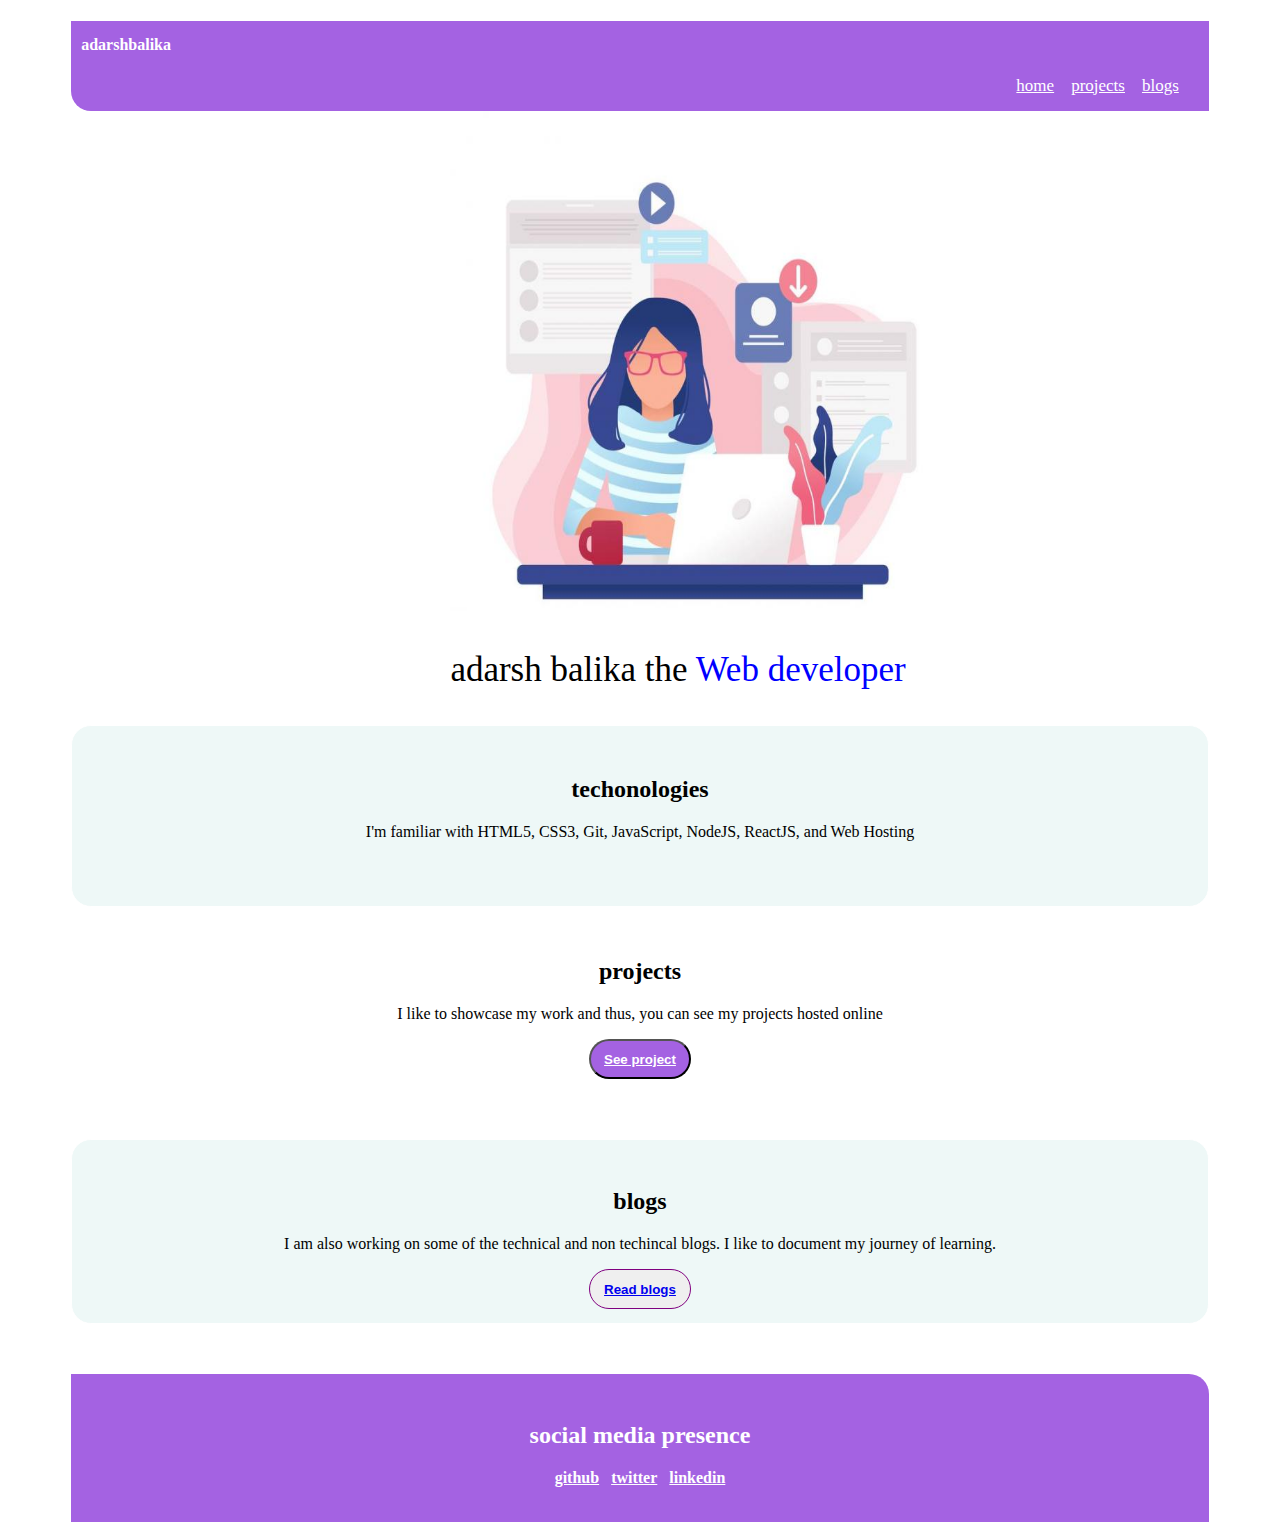
==== index.html @ 818112d3 "try change" ====
<!DOCTYPE html>
<html lang="en">
<head>
    <meta charset="UTF-8">
    <meta http-equiv="X-UA-Compatible" content="IE=edge">
    <meta name="viewport" content="width=device-width, initial-scale=1.0">
    <title>Document</title>
</head>
<link rel="stylesheet" href="markfour.css">

<body>

  <header class="header">
  <h4>adarshbalika</h4>
  <nav class="nav">
    <span><a href="index.html" style="color: white;">home</a></span>&nbsp;&nbsp;&nbsp;
    <span><a href="project.html" style="color: white;">projects</a></span>&nbsp;&nbsp;&nbsp;
    <span><a href="blog.html" style="color: white;">blogs</a></span>
  </nav>
</header>

        <div style="display: block;" class="img">
          <img src="sonu.jpeg" width="500" height="500" >
          <p style="font-size: 35px; font-family: Cambria;"> adarsh balika the <span style= "color:blue">Web developer</span></p>
        
        </div>

        <div  class="firstDiv">
         <h2>techonologies</h2>
         <p>I'm familiar with HTML5, CSS3, Git, JavaScript, NodeJS, ReactJS, and Web Hosting</p>
        </div>

        <div  class="SecDiv">
          <h2>projects</h2>
          <p>I like to showcase my work and thus, you can see my projects hosted online </p>
          <button class="btn" ><b><a href="projects.html" style="color: white;">See project</a></b></button>
         </div>

         <div  class="thirdDiv">
          <h2>blogs</h2>
          <p>I am also working on some of the technical and non techincal blogs. I like to document my journey of learning. </p>
          <button class="btn2" style="color: purple;"><b><a href="blog.html">Read blogs</a></b></button>
         </div>


         <footer class="footer">
           <h2 style="color: white;">social media presence</h2>
           <span >
            <a href="https://github.com/Gulnaaznasrin21" style="color: white;"><b>github</b></a>&nbsp;&nbsp;
            <a href="https://twitter.com/GulnaazNasrin?t=dJFgaiugHyf5jGLiQo9nhg&s=08" style="color: white;"><b>twitter</b></a>&nbsp;&nbsp;
            <a href="https://www.linkedin.com/in/gulnaz-nasrin-571387227" style="color: white;"><b>linkedin</b></a>    
           </span>
         </footer>

    
</body>
<script src="markfour.js"></script>
</html>
---- markfour.css ----
.img{
    align-items: center;
    margin-left: 35%;
}
.firstDiv{
    height: 150px;
    text-align: center;
    border: 1px solid white;
    background-color: rgb(238, 248, 247);
    padding-top: 30px;
    margin-left: 5%;
    margin-right: 5%;
    border-radius: 20px 20px 20px 20px;

}

.SecDiv{
    height: 200px;
    text-align: center;
    border: 1px solid white;
    /* background-color: rgb(202, 235, 231); */
    padding-top: 30px;
    margin-left: 5%;
    margin-right: 5%;
    border-radius: 20px 20px 20px 20px;

}
.btn{
    height:40px;
    width:9%;
    color: white;
    background-color:rgb(164, 98, 226);
    border-radius: 60px 60px 60px 60px;

}

.thirdDiv{
    height: 150px;
    text-align: center;
    border: 1px solid white;
    background-color: rgb(238, 248, 247);

    padding-top: 28px;
    padding-bottom: 5px;
    margin-left: 5%;
    margin-right: 5%;
    border-radius: 20px 20px 20px 20px;

}
.btn2{
    height:40px;
    width:9%;
    color: white;
    border-radius: 60px 60px 60px 60px;
    border: 1px solid purple;

}

.footer{
    height: 120px;
    margin-top: 50px;
    background-color:rgb(164, 98, 226);
    text-align: center;
    margin-left: 5%;
    margin-right: 5%;
    padding-top: 28px;
    border-radius: 0px 20px 0px 0px;
}

.header{
    background-color:rgb(164, 98, 226);
    height: 90px;
    border-radius: 0px 0px 0px 20px;
    margin-left: 5%;
    margin-right: 5%;
}
h4{
    color: white;
    padding-left:10px;
    padding-top: 15px;
}
.nav{
    float: right;
    margin-right: 30px;
    font-size: 17px;
    color: white;
}
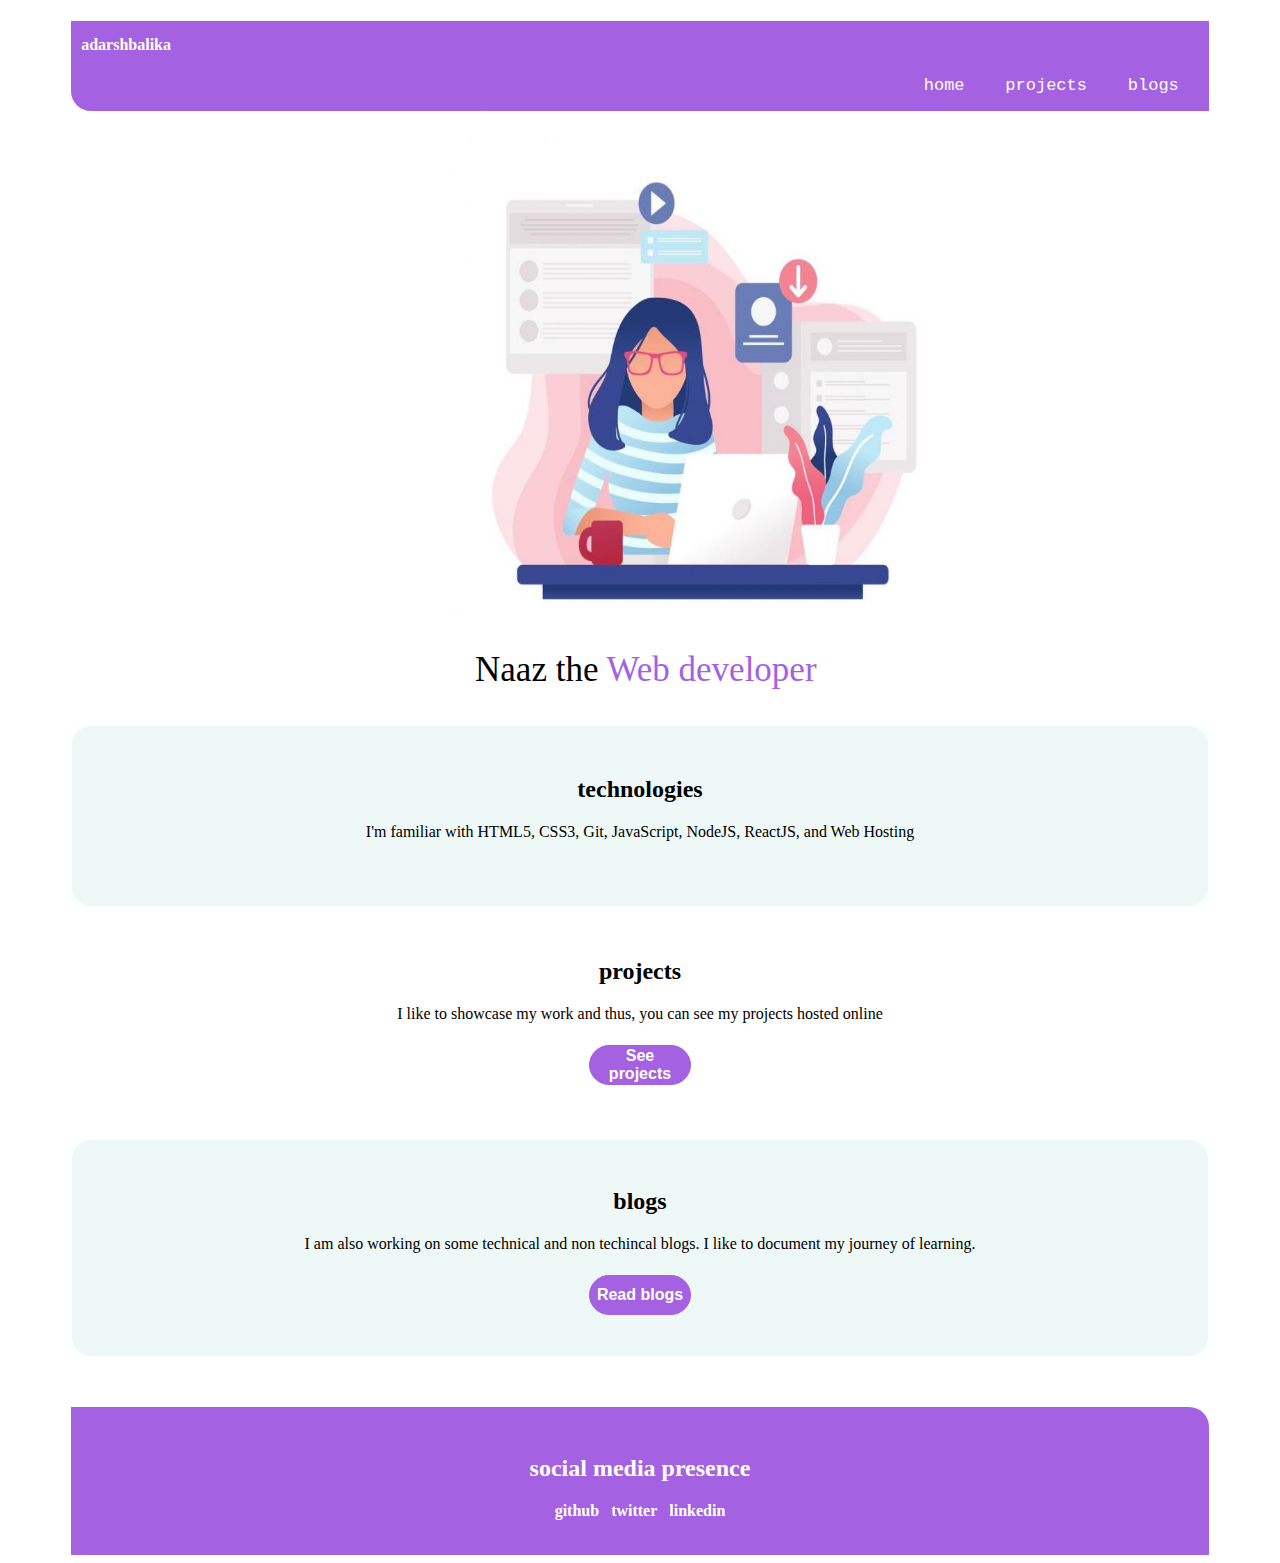
==== commit 653c0899: "themeupdate" ====
--- a/index.html
+++ b/index.html
@@ -1,58 +1,61 @@
 <!DOCTYPE html>
 <html lang="en">
+
 <head>
-    <meta charset="UTF-8">
-    <meta http-equiv="X-UA-Compatible" content="IE=edge">
-    <meta name="viewport" content="width=device-width, initial-scale=1.0">
-    <title>Document</title>
+  <meta charset="UTF-8">
+  <meta http-equiv="X-UA-Compatible" content="IE=edge">
+  <meta name="viewport" content="width=device-width, initial-scale=1.0">
+  <title>Document</title>
 </head>
 <link rel="stylesheet" href="markfour.css">
 
 <body>
 
   <header class="header">
-  <h4>adarshbalika</h4>
-  <nav class="nav">
-    <span><a href="index.html" style="color: white;">home</a></span>&nbsp;&nbsp;&nbsp;
-    <span><a href="project.html" style="color: white;">projects</a></span>&nbsp;&nbsp;&nbsp;
-    <span><a href="blog.html" style="color: white;">blogs</a></span>
-  </nav>
-</header>
+    <h4>adarshbalika</h4>
+    <nav class="nav">
+      <span><a href="index.html" style="color: white; text-decoration: none;">home</a></span>&nbsp;&nbsp;&nbsp;
+      <span><a href="project.html" style="color: white; text-decoration: none;">projects</a></span>&nbsp;&nbsp;&nbsp;
+      <span><a href="blog.html" style="color: white; text-decoration: none;">blogs</a></span>
+    </nav>
+  </header>
 
-        <div style="display: block;" class="img">
-          <img src="sonu.jpeg" width="500" height="500" >
-          <p style="font-size: 35px; font-family: Cambria;"> adarsh balika the <span style= "color:blue">Web developer</span></p>
-        
-        </div>
+  <div style="display: block;" class="img">
+    <img src="sonu.jpeg" width="500" height="500">
+    <p style="font-size: 35px; font-family: Cambria; margin-left: 3%;"> Naaz the <span style="color:rgb(164, 98, 226)">Web developer</span>
+    </p>
 
-        <div  class="firstDiv">
-         <h2>techonologies</h2>
-         <p>I'm familiar with HTML5, CSS3, Git, JavaScript, NodeJS, ReactJS, and Web Hosting</p>
-        </div>
+  </div>
 
-        <div  class="SecDiv">
-          <h2>projects</h2>
-          <p>I like to showcase my work and thus, you can see my projects hosted online </p>
-          <button class="btn" ><b><a href="projects.html" style="color: white;">See project</a></b></button>
-         </div>
+  <div class="firstDiv">
+    <h2>technologies</h2>
+    <p>I'm familiar with HTML5, CSS3, Git, JavaScript, NodeJS, ReactJS, and Web Hosting</p>
+  </div>
 
-         <div  class="thirdDiv">
-          <h2>blogs</h2>
-          <p>I am also working on some of the technical and non techincal blogs. I like to document my journey of learning. </p>
-          <button class="btn2" style="color: purple;"><b><a href="blog.html">Read blogs</a></b></button>
-         </div>
+  <div class="SecDiv">
+    <h2>projects</h2>
+    <p>I like to showcase my work and thus, you can see my projects hosted online </p>
+    <button class="btn"><b><a href="project.html" style="color: white; text-decoration: none;">See projects</a></b></button>
+  </div>
+
+  <div class="thirdDiv">
+    <h2>blogs</h2>
+    <p>I am also working on some technical and non techincal blogs. I like to document my journey of learning. </p>
+    <button class="btn2"><b><a href="blog.html" style="color: white; text-decoration: none;">Read blogs</a></b></button>
+  </div>
 
 
-         <footer class="footer">
-           <h2 style="color: white;">social media presence</h2>
-           <span >
-            <a href="https://github.com/Gulnaaznasrin21" style="color: white;"><b>github</b></a>&nbsp;&nbsp;
-            <a href="https://twitter.com/GulnaazNasrin?t=dJFgaiugHyf5jGLiQo9nhg&s=08" style="color: white;"><b>twitter</b></a>&nbsp;&nbsp;
-            <a href="https://www.linkedin.com/in/gulnaz-nasrin-571387227" style="color: white;"><b>linkedin</b></a>    
-           </span>
-         </footer>
+  <footer class="footer">
+    <h2 style="color: white;">social media presence</h2>
+    <span>
+      <a href="https://github.com/Gulnaaznasrin21" style="color: white; text-decoration: none;"><b>github</b></a>&nbsp;&nbsp;
+      <a href="https://twitter.com/GulnaazNasrin?t=dJFgaiugHyf5jGLiQo9nhg&s=08" style="color: white; text-decoration: none;"><b>twitter</b></a>&nbsp;&nbsp;
+      <a href="https://www.linkedin.com/in/gulnaz-nasrin-571387227" style="color: white; text-decoration: none;"><b>linkedin</b></a>
+    </span>
+  </footer>
 
-    
+
 </body>
 <script src="markfour.js"></script>
+
 </html>--- a/markfour.css
+++ b/markfour.css
@@ -31,6 +31,10 @@
     color: white;
     background-color:rgb(164, 98, 226);
     border-radius: 60px 60px 60px 60px;
+    border: 1px solid rgb(164, 98, 226);
+    margin-top: 0.5%;
+    font-size: 100%;
+    
 
 }
 
@@ -39,20 +43,23 @@
     text-align: center;
     border: 1px solid white;
     background-color: rgb(238, 248, 247);
-
     padding-top: 28px;
-    padding-bottom: 5px;
+    padding-bottom: 3%;
     margin-left: 5%;
     margin-right: 5%;
     border-radius: 20px 20px 20px 20px;
+
 
 }
 .btn2{
     height:40px;
     width:9%;
-    color: white;
     border-radius: 60px 60px 60px 60px;
-    border: 1px solid purple;
+    border: 1px solid rgb(164, 98, 226);
+    background-color:rgb(164, 98, 226);
+    margin-top: 0.5%;
+    font-size: 100%;
+    
 
 }
 
@@ -65,6 +72,7 @@
     margin-right: 5%;
     padding-top: 28px;
     border-radius: 0px 20px 0px 0px;
+    font-weight: 5%;
 }
 
 .header{
@@ -84,4 +92,5 @@
     margin-right: 30px;
     font-size: 17px;
     color: white;
+    font-family: monospace;
 }
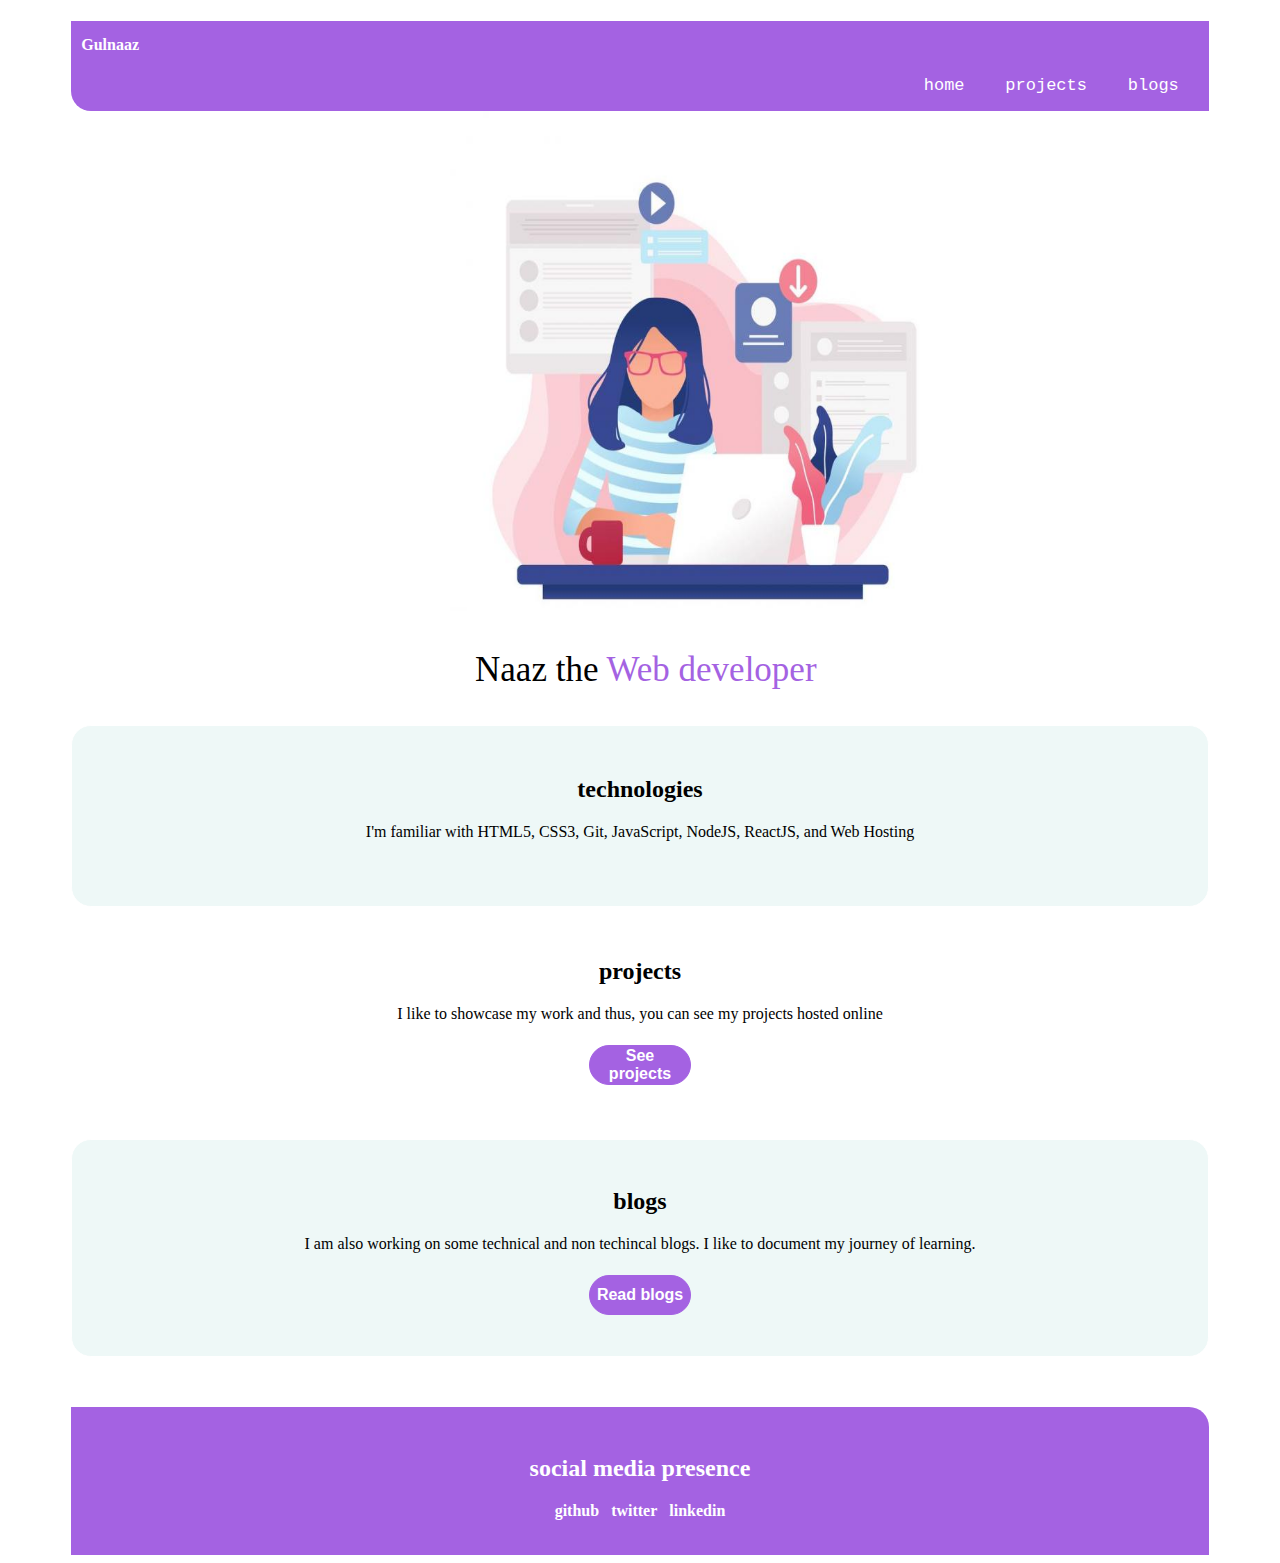
==== commit 04d6ea3d: "name change" ====
--- a/index.html
+++ b/index.html
@@ -12,7 +12,7 @@
 <body>
 
   <header class="header">
-    <h4>adarshbalika</h4>
+    <h4>Gulnaaz</h4>
     <nav class="nav">
       <span><a href="index.html" style="color: white; text-decoration: none;">home</a></span>&nbsp;&nbsp;&nbsp;
       <span><a href="project.html" style="color: white; text-decoration: none;">projects</a></span>&nbsp;&nbsp;&nbsp;
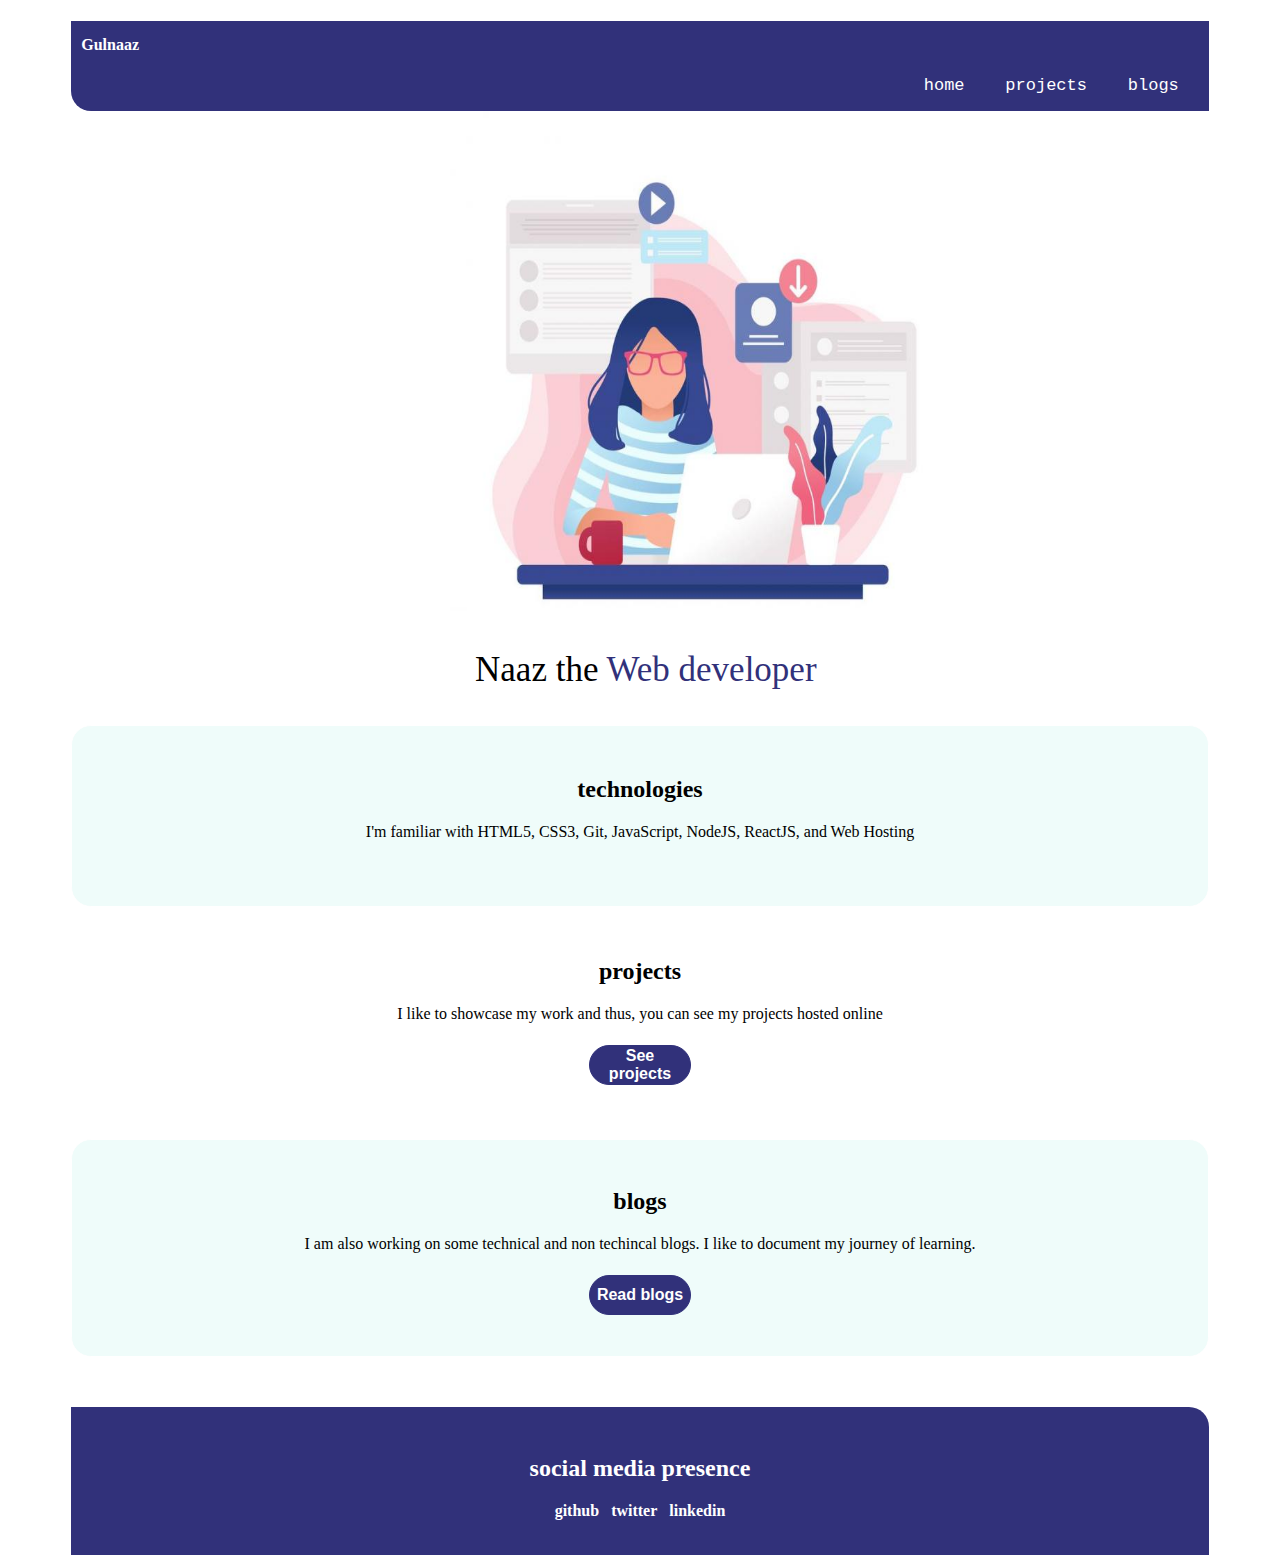
==== commit 511c049b: "changes some color" ====
--- a/index.html
+++ b/index.html
@@ -22,7 +22,7 @@
 
   <div style="display: block;" class="img">
     <img src="sonu.jpeg" width="500" height="500">
-    <p style="font-size: 35px; font-family: Cambria; margin-left: 3%;"> Naaz the <span style="color:rgb(164, 98, 226)">Web developer</span>
+    <p style="font-size: 35px; font-family: Cambria; margin-left: 3%;"> Naaz the <span style="color:rgb(49, 49, 122)">Web developer</span>
     </p>
 
   </div>
--- a/markfour.css
+++ b/markfour.css
@@ -6,7 +6,7 @@
     height: 150px;
     text-align: center;
     border: 1px solid white;
-    background-color: rgb(238, 248, 247);
+    background-color: rgb(239, 252, 250);
     padding-top: 30px;
     margin-left: 5%;
     margin-right: 5%;
@@ -29,9 +29,9 @@
     height:40px;
     width:9%;
     color: white;
-    background-color:rgb(164, 98, 226);
+    background-color:rgb(49, 49, 122);
     border-radius: 60px 60px 60px 60px;
-    border: 1px solid rgb(164, 98, 226);
+    border: 1px solid rgb(49, 49, 122);
     margin-top: 0.5%;
     font-size: 100%;
     
@@ -42,7 +42,7 @@
     height: 150px;
     text-align: center;
     border: 1px solid white;
-    background-color: rgb(238, 248, 247);
+    background-color: rgb(239, 252, 250);
     padding-top: 28px;
     padding-bottom: 3%;
     margin-left: 5%;
@@ -55,8 +55,8 @@
     height:40px;
     width:9%;
     border-radius: 60px 60px 60px 60px;
-    border: 1px solid rgb(164, 98, 226);
-    background-color:rgb(164, 98, 226);
+    border: 1px solid rgb(49, 49, 122);
+    background-color:rgb(49, 49, 122);
     margin-top: 0.5%;
     font-size: 100%;
     
@@ -66,7 +66,7 @@
 .footer{
     height: 120px;
     margin-top: 50px;
-    background-color:rgb(164, 98, 226);
+    background-color:rgb(49, 49, 122);
     text-align: center;
     margin-left: 5%;
     margin-right: 5%;
@@ -76,7 +76,7 @@
 }
 
 .header{
-    background-color:rgb(164, 98, 226);
+    background-color:rgb(49, 49, 122);
     height: 90px;
     border-radius: 0px 0px 0px 20px;
     margin-left: 5%;
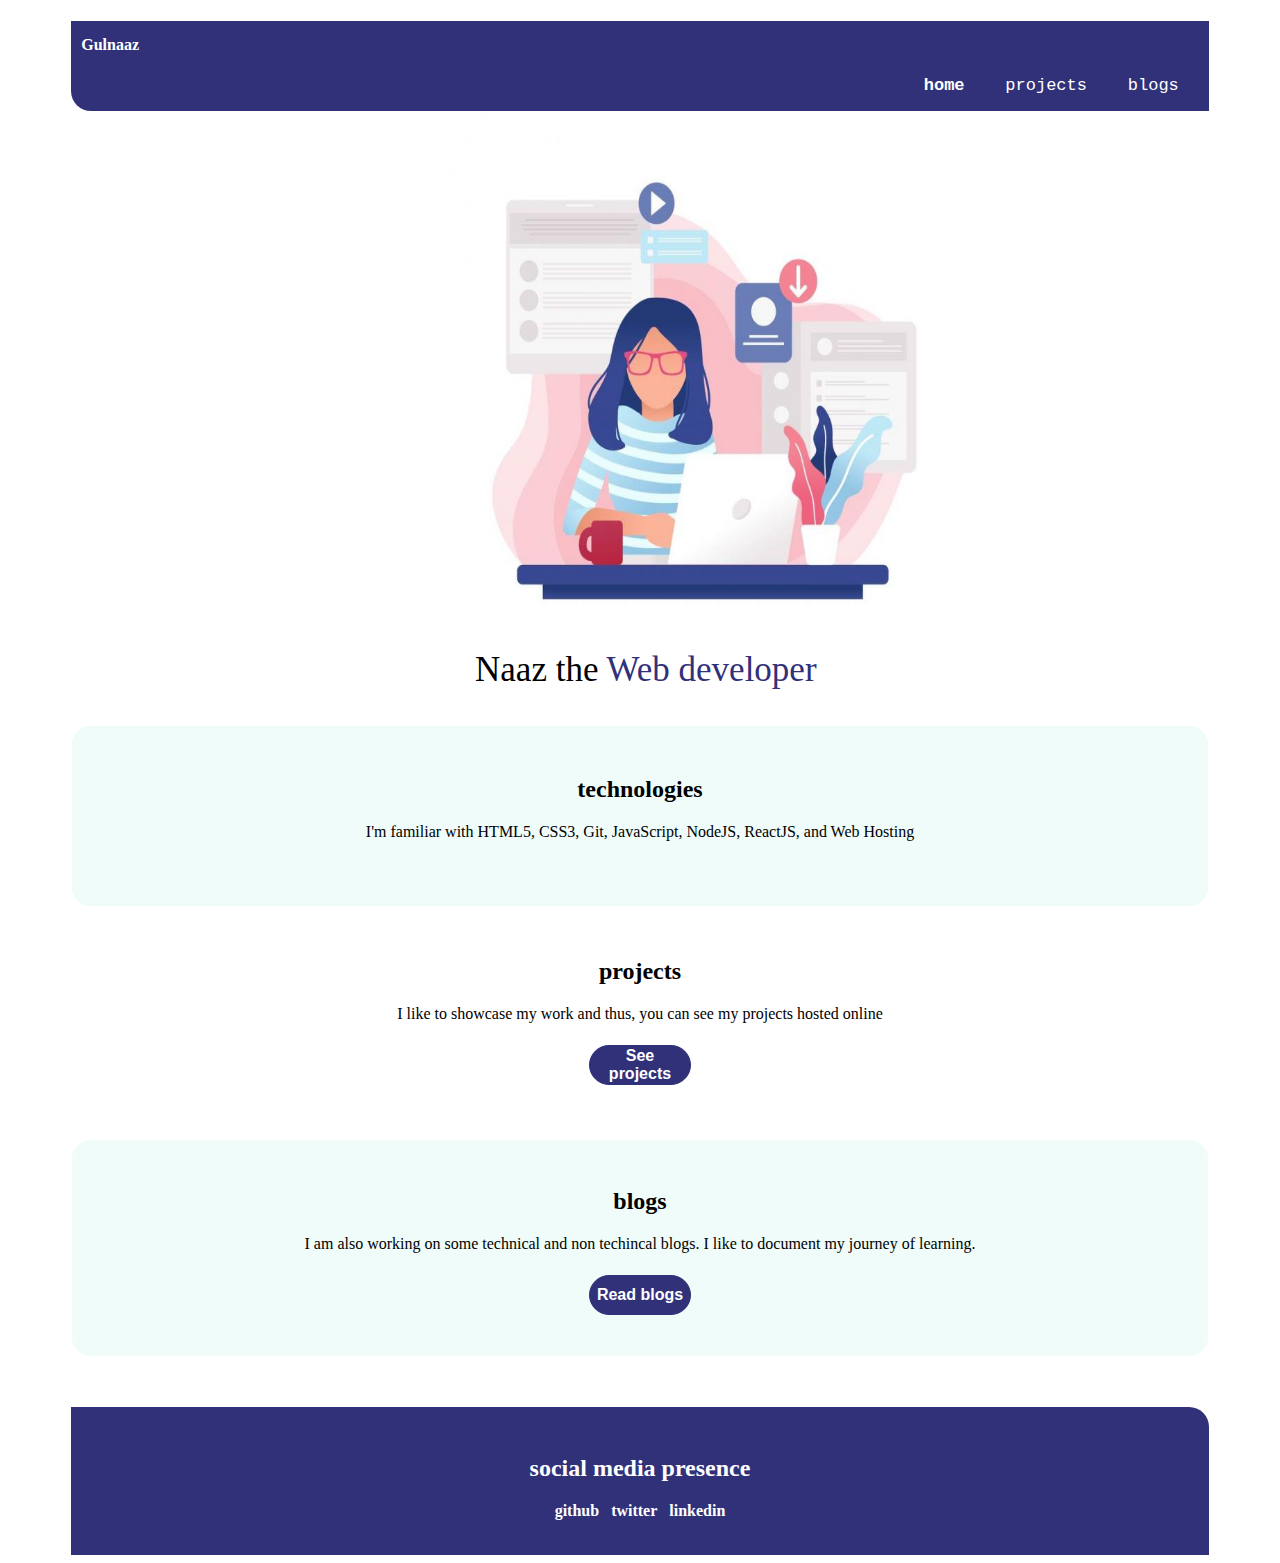
==== commit 9f26a9eb: "add strong tag" ====
--- a/index.html
+++ b/index.html
@@ -14,7 +14,7 @@
   <header class="header">
     <h4>Gulnaaz</h4>
     <nav class="nav">
-      <span><a href="index.html" style="color: white; text-decoration: none;">home</a></span>&nbsp;&nbsp;&nbsp;
+      <span><a href="index.html" style="color: white; text-decoration: none;"><strong>home</strong></a></span>&nbsp;&nbsp;&nbsp;
       <span><a href="project.html" style="color: white; text-decoration: none;">projects</a></span>&nbsp;&nbsp;&nbsp;
       <span><a href="blog.html" style="color: white; text-decoration: none;">blogs</a></span>
     </nav>
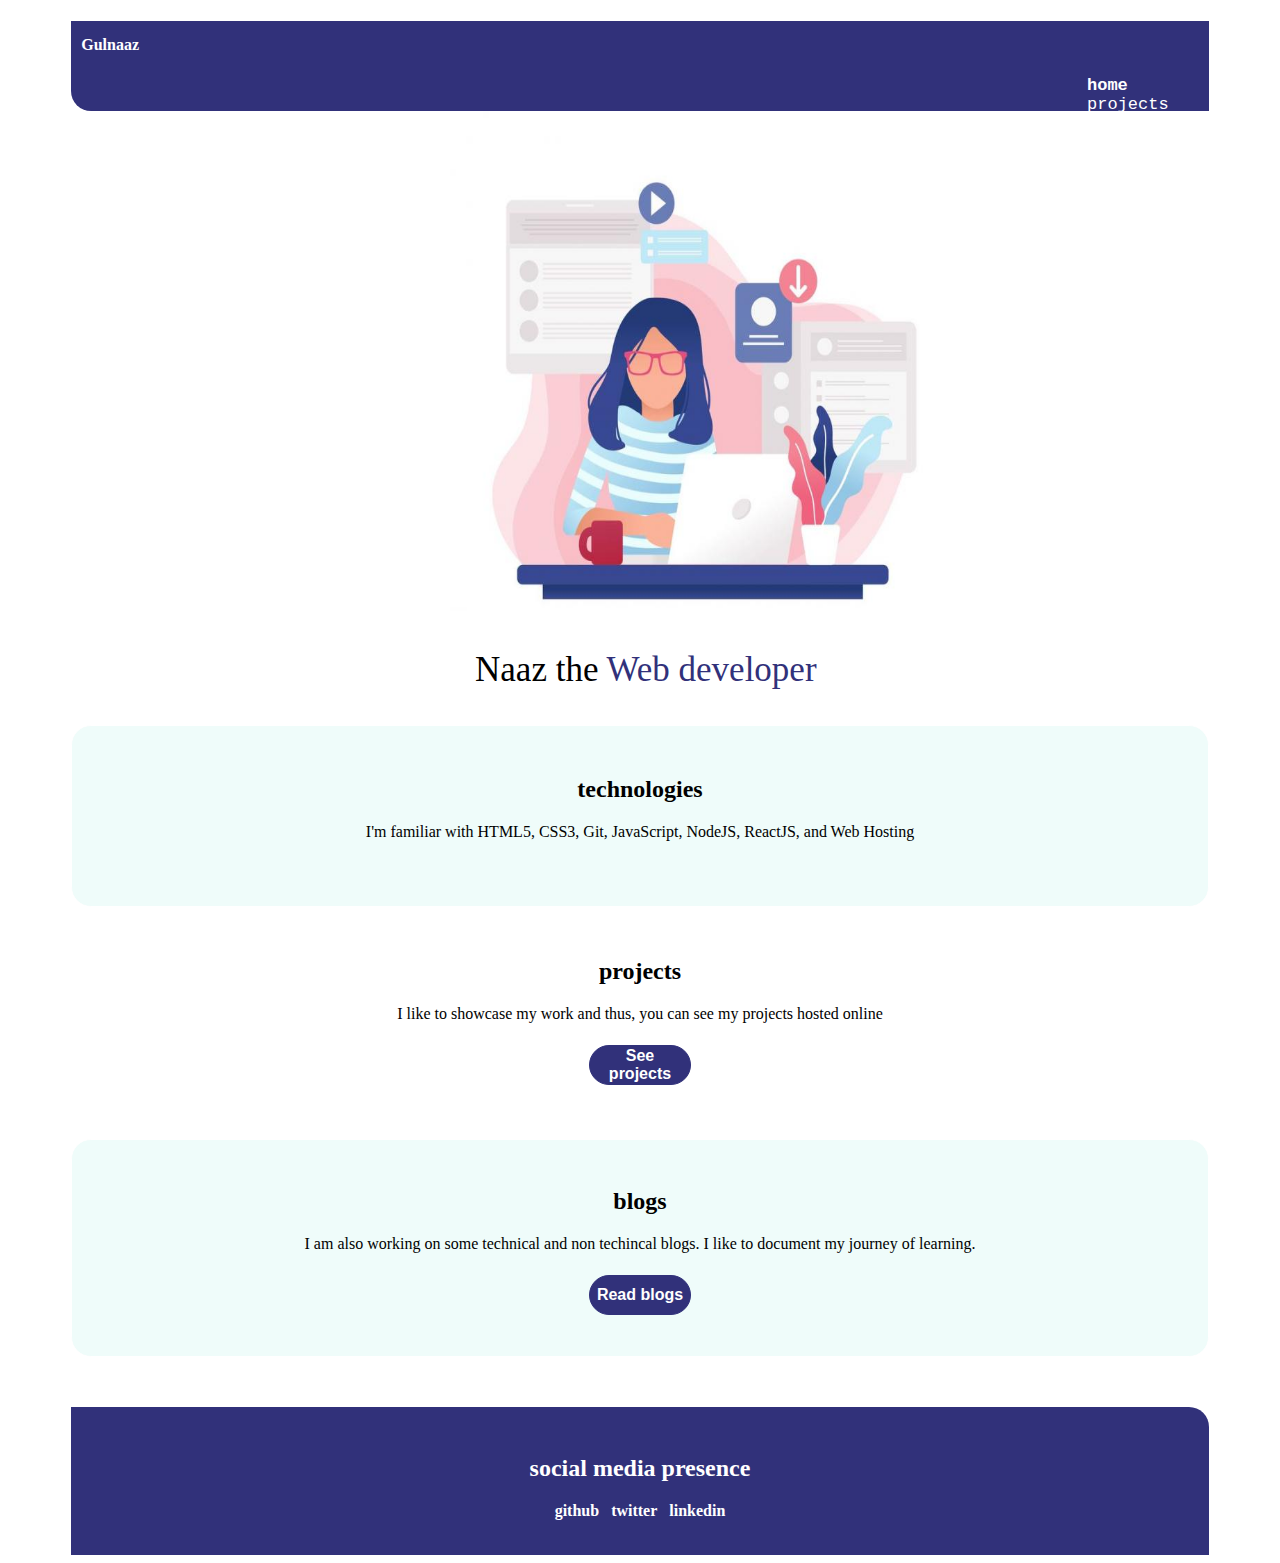
==== commit f1f5ab44: "Add section" ====
--- a/index.html
+++ b/index.html
@@ -15,7 +15,7 @@
     <h4>Gulnaaz</h4>
     <nav class="nav">
       <span><a href="index.html" style="color: white; text-decoration: none;"><strong>home</strong></a></span>&nbsp;&nbsp;&nbsp;
-      <span><a href="project.html" style="color: white; text-decoration: none;">projects</a></span>&nbsp;&nbsp;&nbsp;
+      <span><a href="project.html" style="color: white; text-decoration: none;"><section>projects</section> </a></span>&nbsp;&nbsp;&nbsp;
       <span><a href="blog.html" style="color: white; text-decoration: none;">blogs</a></span>
     </nav>
   </header>
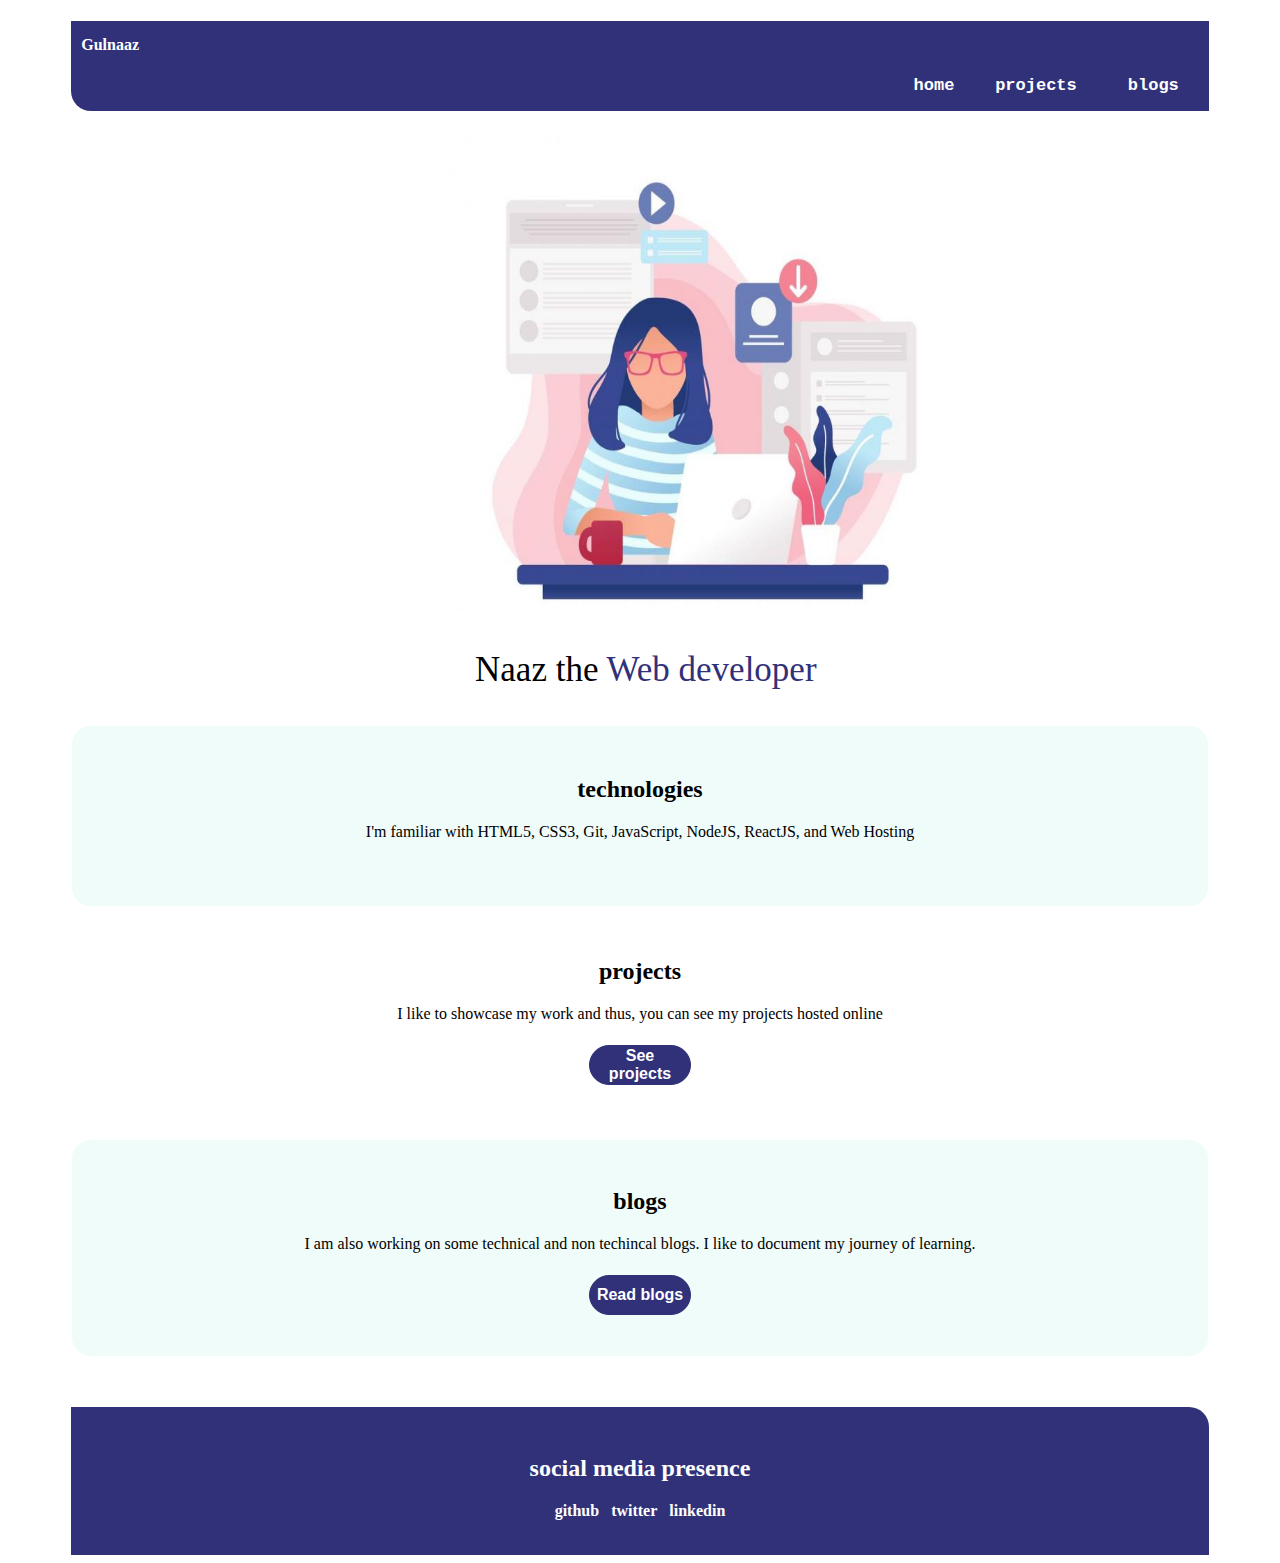
==== commit a44d95d7: "add strong tags for bold the text when clicked by user" ====
--- a/index.html
+++ b/index.html
@@ -15,8 +15,8 @@
     <h4>Gulnaaz</h4>
     <nav class="nav">
       <span><a href="index.html" style="color: white; text-decoration: none;"><strong>home</strong></a></span>&nbsp;&nbsp;&nbsp;
-      <span><a href="project.html" style="color: white; text-decoration: none;"><section>projects</section> </a></span>&nbsp;&nbsp;&nbsp;
-      <span><a href="blog.html" style="color: white; text-decoration: none;">blogs</a></span>
+      <span><a href="project.html" style="color: white; text-decoration: none;"><strong>projects</strong> </a></span>&nbsp;&nbsp;&nbsp;
+      <span><a href="blog.html" style="color: white; text-decoration: none;"><strong>blogs</strong></a></span>
     </nav>
   </header>
 
